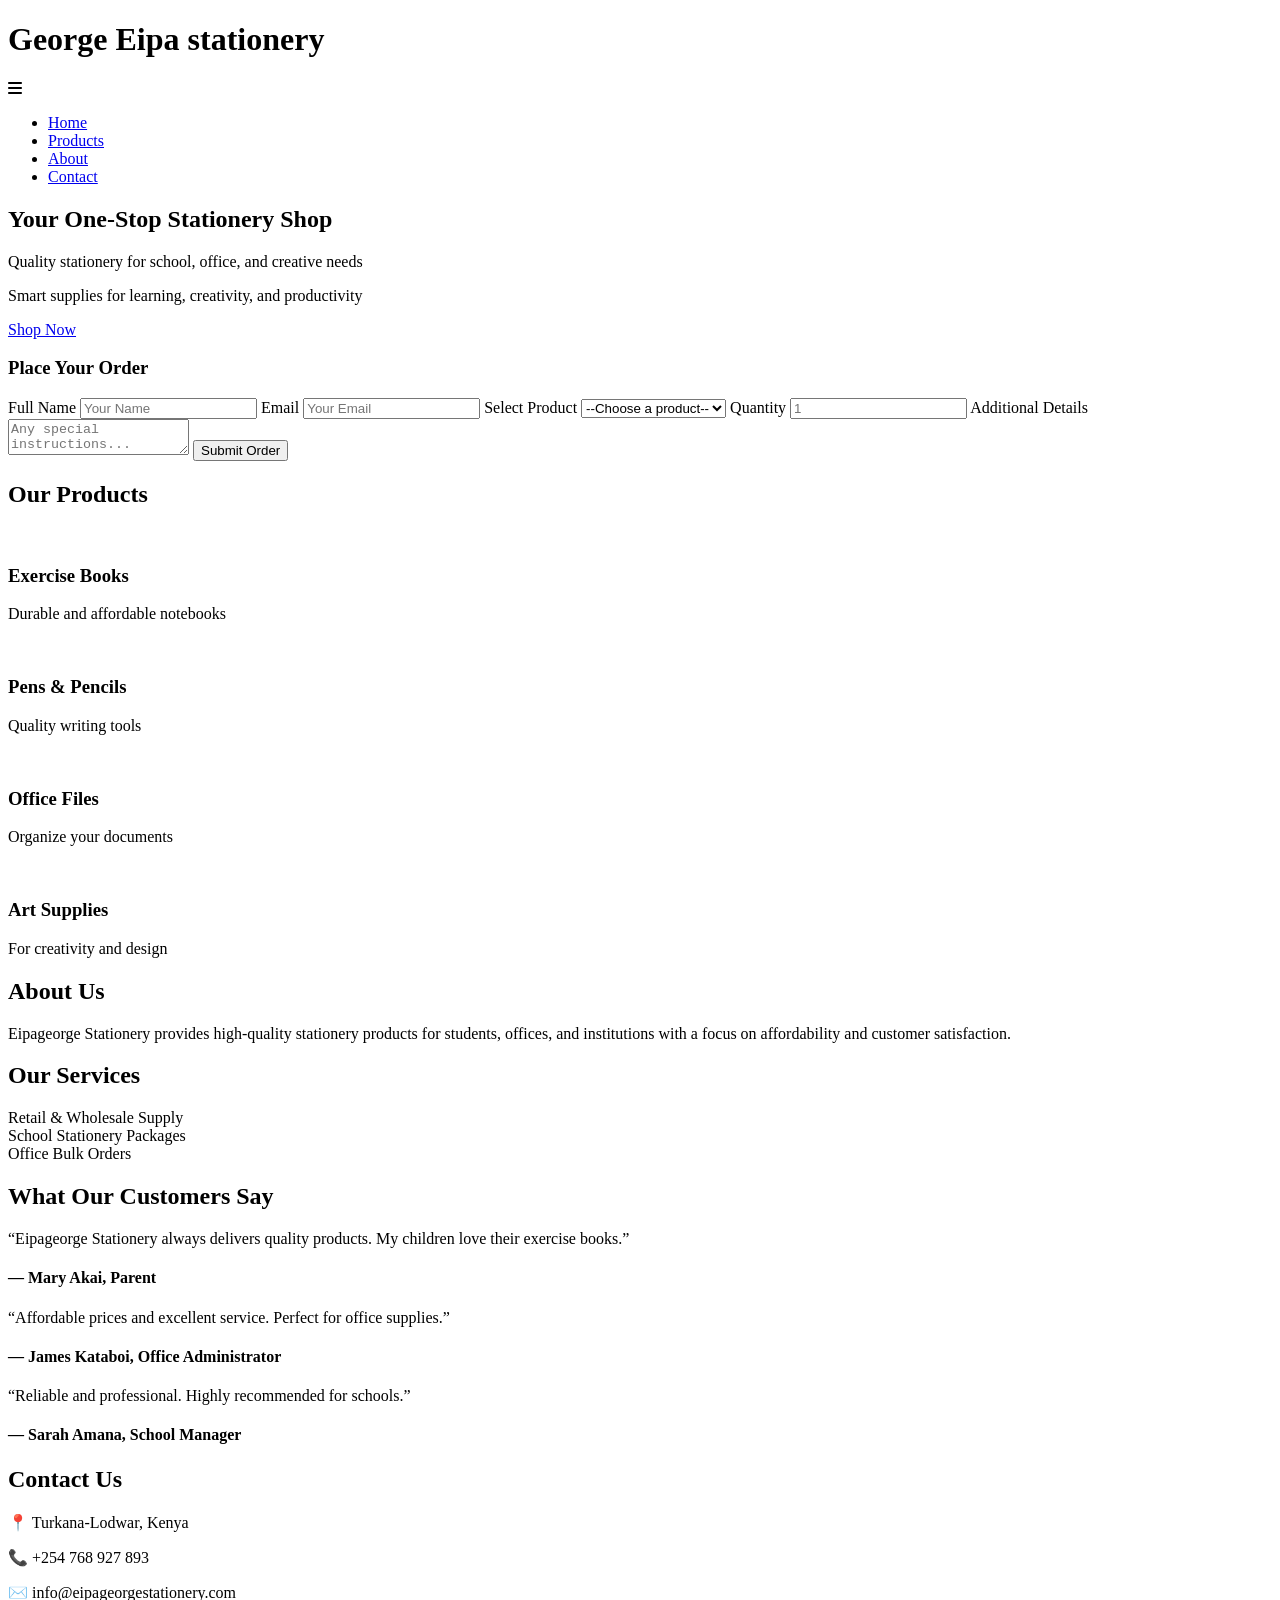
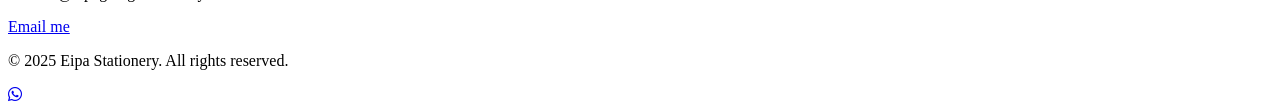
==== index.html @ 00eca4ad "index.html" ====
<!DOCTYPE html>
<html lang="en">
<head>
  <meta charset="UTF-8">
  <title>Eipageorge Stationery</title>
  <meta name="viewport" content="width=device-width, initial-scale=1.0">
  
  <!-- Font Awesome for icons -->
  <link rel="stylesheet" href="https://cdnjs.cloudflare.com/ajax/libs/font-awesome/6.5.0/css/all.min.css">
  
  <!-- CSS -->
  <link rel="stylesheet" href="style.css">
</head>
<body>

<!-- HEADER -->
<header>
  <div class="container nav">
    <h1>George Eipa <span>stationery</span></h1>

    <div class="menu-icon" onclick="toggleMenu()">
      <i class="fas fa-bars"></i>
    </div>

    <ul class="menu" id="menu">
      <li><a href="#home" class="nav-link">Home</a></li>
      <li><a href="#products" class="nav-link">Products</a></li>
      <li><a href="#about" class="nav-link">About</a></li>
      <li><a href="#contact" class="nav-link">Contact</a></li>
    </ul>
  </div>
</header>

<!-- HERO -->
<section class="hero" id="home">
  <div class="container">
    <h2>Your One-Stop Stationery Shop</h2>
    <p>Quality stationery for school, office, and creative needs</p>
    <p class="tagline">Smart supplies for learning, creativity, and productivity</p>
    <a href="#products">Shop Now</a>

    <!-- ORDER FORM -->
    <form class="order-form" id="orderForm" action="mailto:info@brightlinestationery.com" method="post" enctype="text/plain">
      <h3>Place Your Order</h3>

      <label for="name">Full Name</label>
      <input type="text" id="name" name="name" placeholder="Your Name" required>

      <label for="email">Email</label>
      <input type="email" id="email" name="email" placeholder="Your Email" required>

      <label for="product">Select Product</label>
      <select id="product" name="product" required>
        <option value="">--Choose a product--</option>
        <option value="exercise books">Exercise Books</option>
        <option value="pens">Pens & Pencils</option>
        <option value="office files">Office Files</option>
        <option value="art supplies">Art Supplies</option>
      </select>

      <label for="quantity">Quantity</label>
      <input type="number" id="quantity" name="quantity" min="1" placeholder="1" required>

      <label for="message">Additional Details</label>
      <textarea id="message" name="message" placeholder="Any special instructions..."></textarea>

      <button type="submit">Submit Order</button>
      <p class="form-message" id="formMessage"></p>
    </form>
  </div>
</section>

<!-- PRODUCTS -->
<section class="products" id="products">
  <div class="container">
    <h2>Our Products</h2>
    <div class="product-grid">
      <div class="product">
        <img src="https://via.placeholder.com/300x150" alt="">
        <h3>Exercise Books</h3>
        <p>Durable and affordable notebooks</p>
      </div>
      <div class="product">
        <img src="https://via.placeholder.com/300x150" alt="">
        <h3>Pens & Pencils</h3>
        <p>Quality writing tools</p>
      </div>
      <div class="product">
        <img src="https://via.placeholder.com/300x150" alt="">
        <h3>Office Files</h3>
        <p>Organize your documents</p>
      </div>
      <div class="product">
        <img src="https://via.placeholder.com/300x150" alt="">
        <h3>Art Supplies</h3>
        <p>For creativity and design</p>
      </div>
    </div>
  </div>
</section>

<!-- ABOUT -->
<section class="about" id="about">
  <div class="container">
    <h2>About Us</h2>
    <p>
      Eipageorge Stationery provides high-quality stationery products
      for students, offices, and institutions with a focus on affordability
      and customer satisfaction.
    </p>
  </div>
</section>

<!-- SERVICES -->
<section class="services">
  <div class="container">
    <h2>Our Services</h2>
    <div class="service-list">
      <div class="service">Retail & Wholesale Supply</div>
      <div class="service">School Stationery Packages</div>
      <div class="service">Office Bulk Orders</div>
    </div>
  </div>
</section>

<!-- TESTIMONIALS -->
<section class="testimonials">
  <div class="container">
    <h2>What Our Customers Say</h2>
    <div class="testimonial-grid">
      <div class="testimonial">
        <p>“Eipageorge Stationery always delivers quality products. My children love their exercise books.”</p>
        <h4>— Mary Akai, Parent</h4>
      </div>
      <div class="testimonial">
        <p>“Affordable prices and excellent service. Perfect for office supplies.”</p>
        <h4>— James Kataboi, Office Administrator</h4>
      </div>
      <div class="testimonial">
        <p>“Reliable and professional. Highly recommended for schools.”</p>
        <h4>— Sarah Amana, School Manager</h4>
      </div>
    </div>
  </div>
</section>

<!-- CONTACT -->
<section class="contact" id="contact">
  <div class="container">
    <h2>Contact Us</h2>
    <p>📍 Turkana-Lodwar, Kenya</p>
    <p>📞 +254 768 927 893</p>
    <p>✉️ info@eipageorgestationery.com</p>
    <a href="malto: eipageorge5@gmail.com">Email me</a>
  </div>
</section>

<!-- FOOTER -->
<footer>
  <p>© 2025 Eipa Stationery. All rights reserved.</p>
</footer>

<!-- WHATSAPP BUTTON -->
<a href="https://wa.me/254768927893" class="whatsapp" target="_blank">
  <i class="fab fa-whatsapp"></i>
</a>

<!-- BACK TO TOP BUTTON -->
<a href="#home" class="back-to-top" id="backToTop">
  <i class="fas fa-chevron-up"></i>
</a>

<!-- SCRIPTS -->
<script>
  // Toggle mobile menu
  function toggleMenu() {
    document.getElementById("menu").classList.toggle("show");
  }

  // Navbar active link highlight & smooth scroll
  const links = document.querySelectorAll('.nav-link');
  const sections = document.querySelectorAll('section[id]');

  function setActiveLink() {
    let scrollPosition = window.scrollY + 150;
    sections.forEach(section => {
      const top = section.offsetTop;
      const height = section.offsetHeight;
      const id = section.getAttribute('id');
      if (scrollPosition >= top && scrollPosition < top + height) {
        links.forEach(link => link.classList.remove('active'));
        const activeLink = document.querySelector('.nav-link[href="#' + id + '"]');
        if(activeLink) activeLink.classList.add('active');
      }
    });
  }

  window.addEventListener('scroll', setActiveLink);

  // Smooth scroll for all anchor links
  document.querySelectorAll('a[href^="#"]').forEach(anchor => {
    anchor.addEventListener("click", function (e) {
      e.preventDefault();
      const target = document.querySelector(this.getAttribute("href"));
      if (target) target.scrollIntoView({ behavior: "smooth" });
    });
  });

  // Close mobile menu on link click
  links.forEach(link => link.addEventListener('click', () => {
    document.getElementById("menu").classList.remove("show");
  }));

  // Back to Top button
  const backToTop = document.getElementById('backToTop');
  window.addEventListener('scroll', () => {
    if (window.scrollY > 300) backToTop.style.display = 'block';
    else backToTop.style.display = 'none';
  });
  backToTop.addEventListener('click', (e) => {
    e.preventDefault();
    document.getElementById('home').scrollIntoView({ behavior: 'smooth' });
  });

  // Simple order form message
  const orderForm = document.getElementById('orderForm');
  const formMessage = document.getElementById('formMessage');
  orderForm.addEventListener('submit', (e) => {
    e.preventDefault();
    formMessage.textContent = "Thank you! Your order has been received.";
    formMessage.style.color = "#16a34a";
    orderForm.reset();
  });
</script>

</body>
</html>
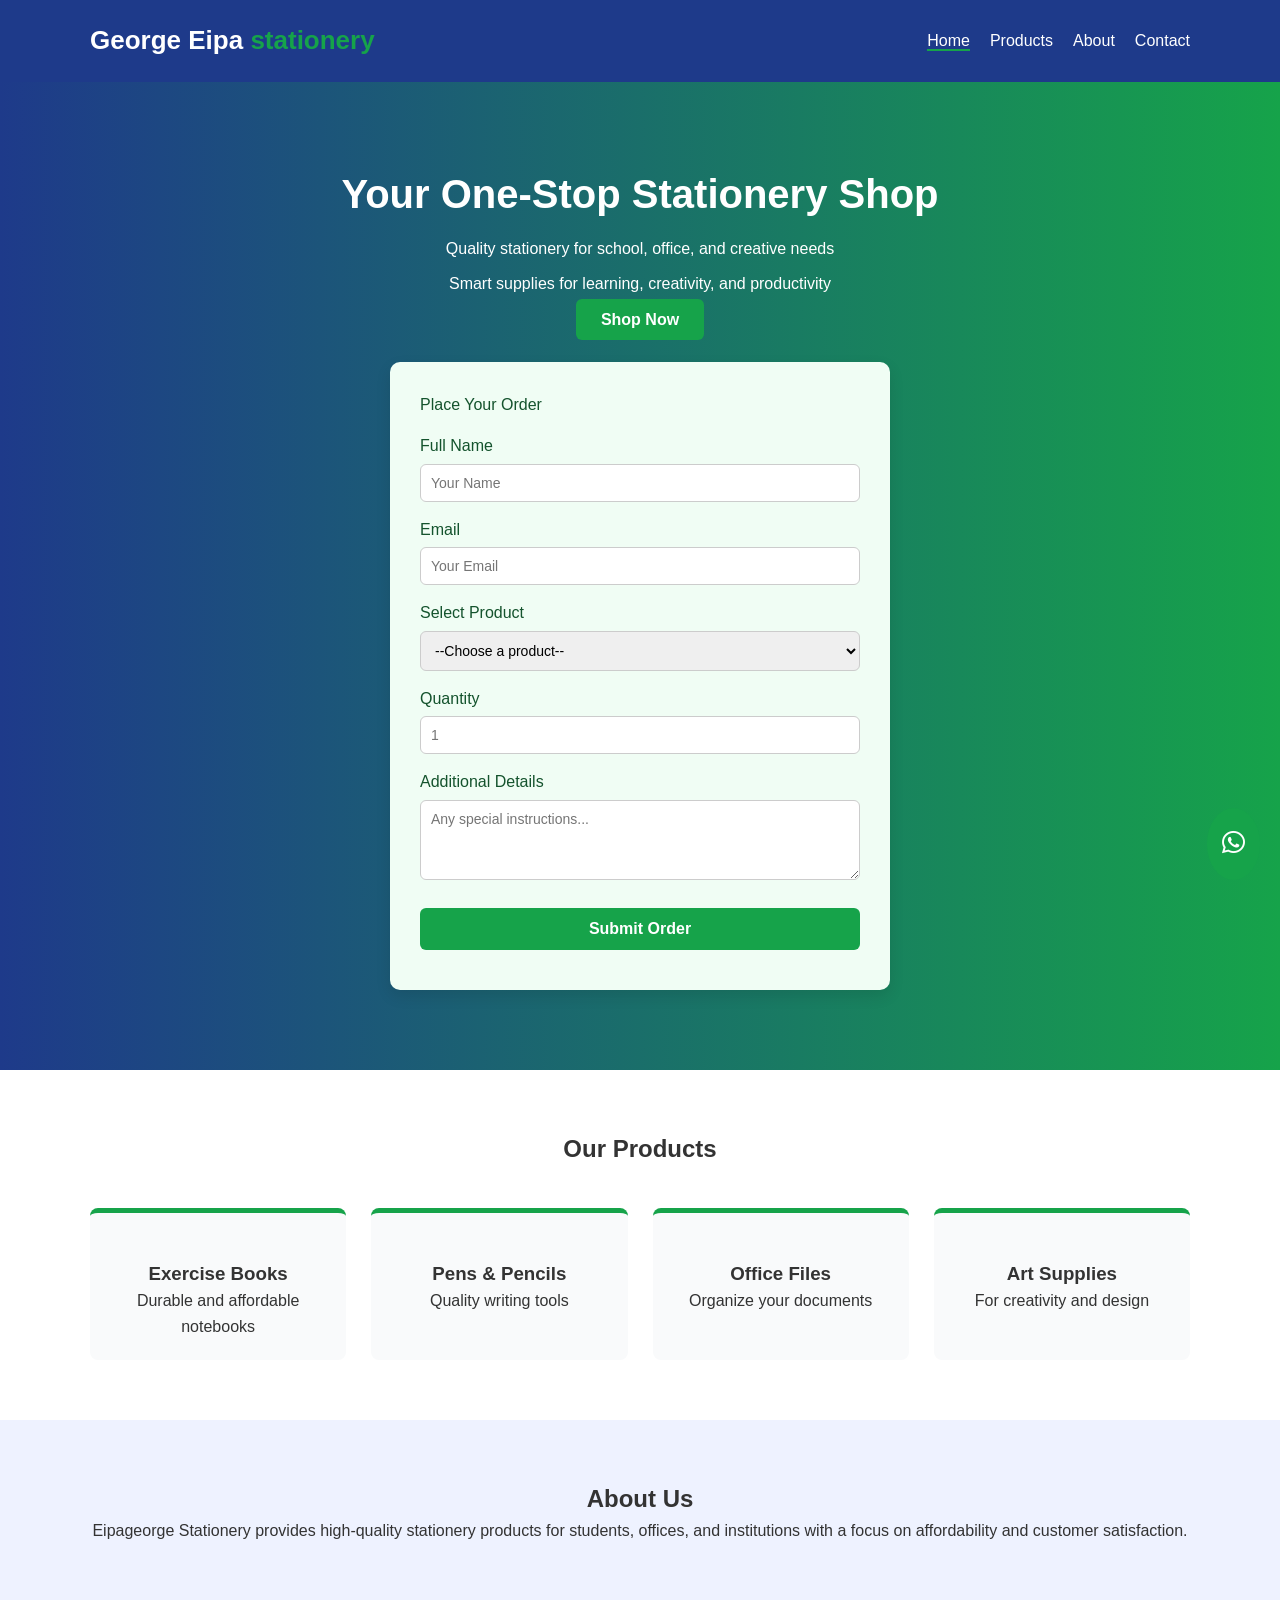
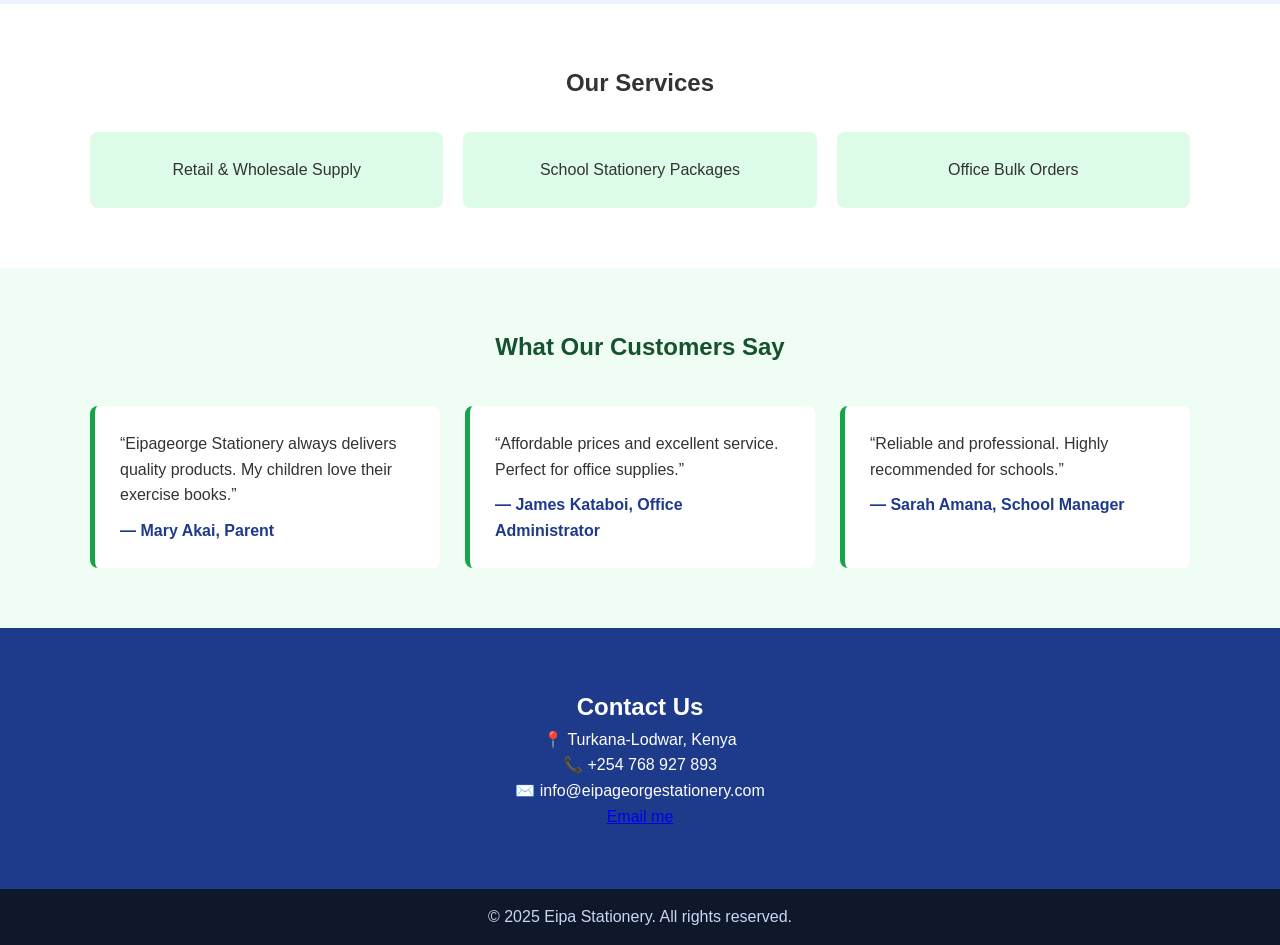
==== commit bcb7133f: "Update index.html" ====
--- a/index.html
+++ b/index.html
@@ -40,7 +40,7 @@
     <a href="#products">Shop Now</a>
 
     <!-- ORDER FORM -->
-    <form class="order-form" id="orderForm" action="mailto:info@brightlinestationery.com" method="post" enctype="text/plain">
+    <form class="order-form" id="orderForm" data-netlify="true" method="post"
       <h3>Place Your Order</h3>
 
       <label for="name">Full Name</label>
--- a/style.css
+++ b/style.css
@@ -0,0 +1,339 @@
+/* RESET */
+* {
+  margin: 0;
+  padding: 0;
+  box-sizing: border-box;
+  font-family: "Segoe UI", sans-serif;
+}
+
+html {
+  scroll-behavior: smooth;
+}
+
+body {
+  background: #f7f7f7;
+  color: #333;
+  line-height: 1.6;
+}
+
+/* CONTAINER */
+.container {
+  width: 90%;
+  max-width: 1100px;
+  margin: auto;
+}
+
+/* HEADER */
+header {
+  background: #1e3a8a;
+  color: #fff;
+  padding: 20px 0;
+  position: sticky;
+  top: 0;
+  z-index: 999;
+}
+
+.nav {
+  display: flex;
+  justify-content: space-between;
+  align-items: center;
+  position: relative;
+}
+
+.nav h1 {
+  font-size: 26px;
+  font-weight: 700;
+}
+
+.nav h1 span {
+  color: #16a34a;
+}
+
+.menu {
+  list-style: none;
+  display: flex;
+  gap: 20px;
+}
+
+.menu a {
+  color: #fff;
+  text-decoration: none;
+  font-weight: 500;
+}
+
+.menu a.active {
+  border-bottom: 2px solid #16a34a;
+}
+
+.menu-icon {
+  display: none;
+  font-size: 22px;
+  cursor: pointer;
+  color: #fff;
+}
+
+/* HERO */
+.hero {
+  background: linear-gradient(to right, #1e3a8a, #16a34a);
+  color: #fff;
+  padding: 80px 0;
+  text-align: center;
+}
+
+.hero h2 {
+  font-size: 40px;
+}
+
+.hero p {
+  margin: 10px 0;
+}
+
+.tagline {
+  font-size: 16px;
+  margin-bottom: 30px;
+}
+
+.hero a {
+  background: #16a34a;
+  color: #fff;
+  padding: 12px 25px;
+  border-radius: 6px;
+  text-decoration: none;
+  font-weight: bold;
+}
+
+.hero a:hover {
+  background: #14532d;
+}
+
+/* ORDER FORM */
+.order-form {
+  background: #f0fdf4;
+  padding: 30px;
+  margin: 30px auto 0;
+  max-width: 500px;
+  border-radius: 10px;
+  box-shadow: 0 6px 15px rgba(0,0,0,0.1);
+  text-align: left;
+  color: #14532d;
+}
+
+.order-form h3 {
+  text-align: center;
+  margin-bottom: 20px;
+}
+
+.order-form label {
+  display: block;
+  margin-top: 15px;
+  margin-bottom: 5px;
+  font-weight: 500;
+}
+
+.order-form input,
+.order-form select,
+.order-form textarea {
+  width: 100%;
+  padding: 10px;
+  border-radius: 6px;
+  border: 1px solid #ccc;
+  font-size: 14px;
+}
+
+.order-form textarea {
+  resize: vertical;
+  min-height: 80px;
+}
+
+.order-form button {
+  margin-top: 20px;
+  width: 100%;
+  background: #16a34a;
+  color: #fff;
+  padding: 12px;
+  border: none;
+  border-radius: 6px;
+  font-size: 16px;
+  font-weight: bold;
+  cursor: pointer;
+  transition: background 0.3s;
+}
+
+.order-form button:hover {
+  background: #14532d;
+}
+
+.order-form .form-message {
+  margin-top: 10px;
+  font-size: 14px;
+  text-align: center;
+}
+
+/* PRODUCTS */
+.products {
+  padding: 60px 0;
+  background: #fff;
+}
+
+.products h2 {
+  text-align: center;
+  margin-bottom: 40px;
+}
+
+.product-grid {
+  display: grid;
+  grid-template-columns: repeat(auto-fit, minmax(220px, 1fr));
+  gap: 25px;
+}
+
+.product {
+  background: #f9fafb;
+  padding: 20px;
+  border-radius: 8px;
+  text-align: center;
+  border-top: 5px solid #16a34a;
+  transition: 0.3s;
+}
+
+.product:hover {
+  transform: translateY(-5px);
+}
+
+/* ABOUT */
+.about {
+  padding: 60px 0;
+  background: #eef2ff;
+  text-align: center;
+}
+
+/* SERVICES */
+.services {
+  padding: 60px 0;
+  background: #fff;
+}
+
+.services h2 {
+  text-align: center;
+  margin-bottom: 30px;
+}
+
+.service-list {
+  display: grid;
+  grid-template-columns: repeat(auto-fit, minmax(250px, 1fr));
+  gap: 20px;
+}
+
+.service {
+  background: #dcfce7;
+  padding: 25px;
+  border-radius: 8px;
+  text-align: center;
+  font-weight: 500;
+}
+
+/* TESTIMONIALS */
+.testimonials {
+  padding: 60px 0;
+  background: #f0fdf4;
+}
+
+.testimonials h2 {
+  text-align: center;
+  margin-bottom: 40px;
+  color: #14532d;
+}
+
+.testimonial-grid {
+  display: grid;
+  grid-template-columns: repeat(auto-fit, minmax(250px, 1fr));
+  gap: 25px;
+}
+
+.testimonial {
+  background: #fff;
+  padding: 25px;
+  border-left: 5px solid #16a34a;
+  border-radius: 8px;
+}
+
+.testimonial h4 {
+  margin-top: 10px;
+  color: #1e3a8a;
+}
+
+/* CONTACT */
+.contact {
+  padding: 60px 0;
+  background: #1e3a8a;
+  color: #fff;
+  text-align: center;
+}
+
+/* FOOTER */
+footer {
+  background: #0f172a;
+  color: #cbd5f5;
+  text-align: center;
+  padding: 15px;
+}
+
+/* WHATSAPP */
+.whatsapp {
+  position: fixed;
+  bottom: 20px;
+  right: 20px;
+  background: #16a34a;
+  color: #fff;
+  font-size: 26px;
+  padding: 15px;
+  border-radius: 50%;
+  text-align: center;
+  z-index: 1000;
+}
+
+.whatsapp:hover {
+  background: #14532d;
+}
+
+/* BACK TO TOP */
+.back-to-top {
+  position: fixed;
+  bottom: 80px;
+  right: 20px;
+  background: #16a34a;
+  color: #fff;
+  padding: 12px 15px;
+  border-radius: 50%;
+  font-size: 22px;
+  display: none;
+  z-index: 1000;
+  text-align: center;
+  transition: background 0.3s;
+}
+
+.back-to-top:hover {
+  background: #14532d;
+}
+
+/* MOBILE */
+@media (max-width: 768px) {
+  .menu {
+    display: none;
+    position: absolute;
+    top: 65px;
+    right: 0;
+    background: #1e3a8a;
+    flex-direction: column;
+    padding: 20px;
+    width: 220px;
+    border-radius: 0 0 0 8px;
+  }
+
+  .menu.show {
+    display: flex;
+  }
+
+  .menu-icon {
+    display: block;
+  }
+}
